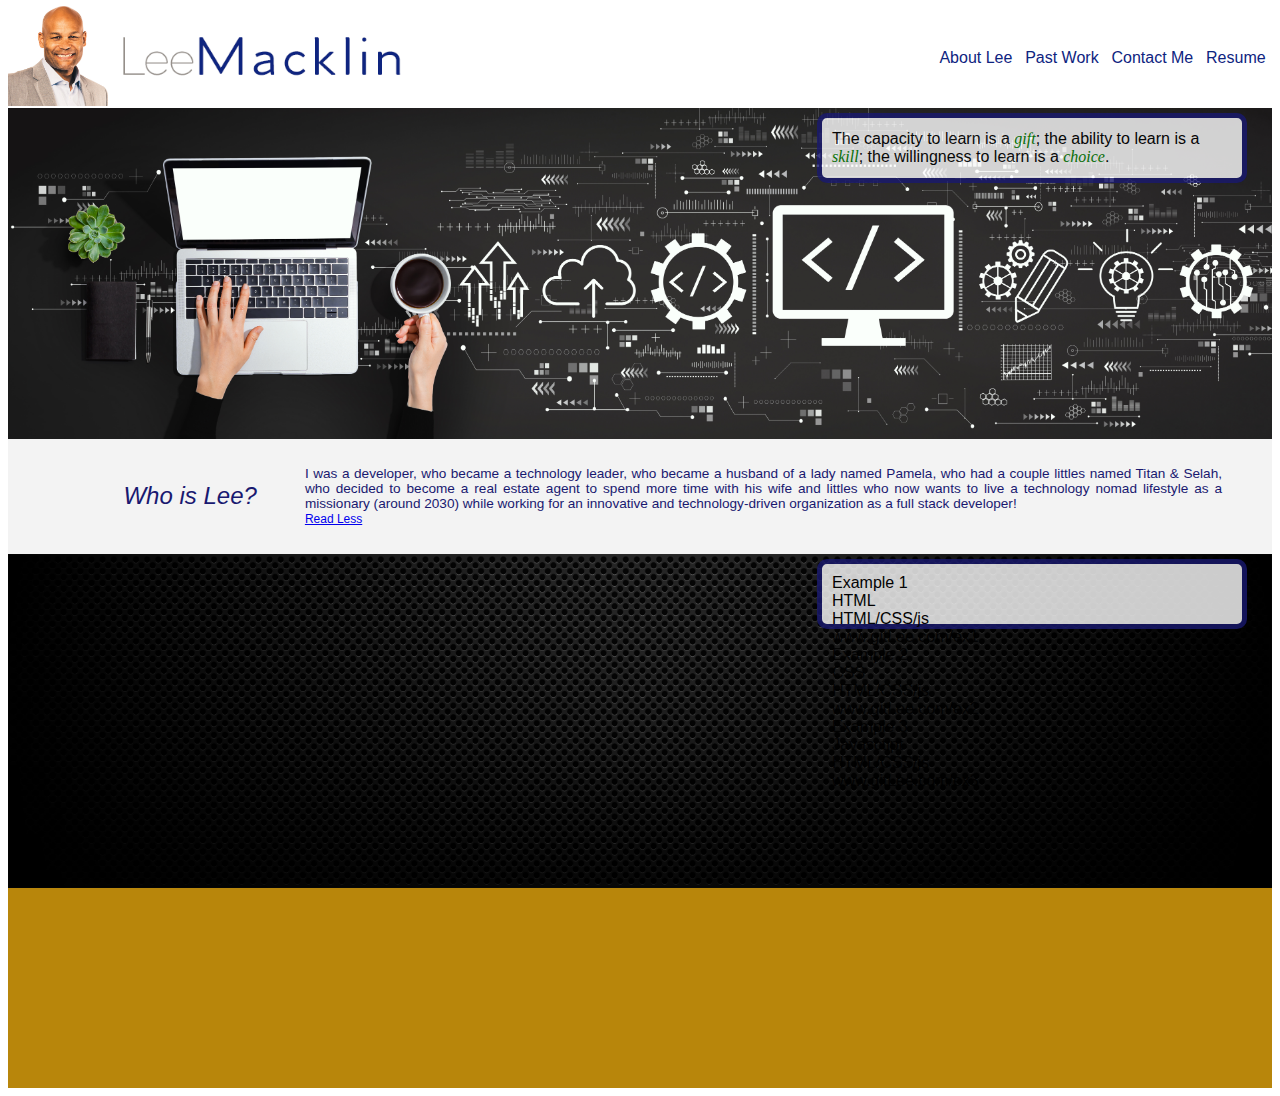
==== index.html @ adfc22ce "major upgrade" ====
<!DOCTYPE html>
<html lang="en">
    <head>
        <meta charset="UTF-8">
        <meta http-equiv="X-UA-Compatible" content="IE=edge">
        <meta name="viewport" content="width=device-width, initial-scale=1.0">
        <link rel="stylesheet" type="text/css" href="./assets/css/style.css" />
        <script src="./assets/js/portfolio.js"></script>
        <title>Lee Macklin's Work Portfolio</title>
    </head>
    <body>
        <div class="header-section">
            <div id="headshot">
                <img src="assets/images/Headshot.jpg">
            </div>
            <div id="namePlate">
                <img src="assets/images/name-plate.png">
            </div>
            <div id="topNav">
                <div class="navElement">About Lee</div>
                <div class="navElement">Past Work</div>
                <div class="navElement">Contact Me</div>
                <div class="navElement">Resume</div>
            </div>
        </div>
        <div class="banner">
            <img src="assets/images/banner.jpeg">
            <div class="bannerWin">
                <div>
                    The capacity to learn is a <span class="greenItalText">gift</span>; the ability to learn is a <span class="greenItalText">skill</span>; the willingness to learn is a <span class="greenItalText">choice</span>.
                </div>
            </div>
        </div>
        <div class="meetMe">
            <div id="whoIsLee" class="leftSide">Who is Lee?</div>
            <div id="whoLeeIs">
                <p>
                    I was a developer, who became a technology leader, who became a husband of a lady named Pamela, who had a couple littles named Titan & Selah, who decided to become 
                    <span id="moreLessDots">... </span><span id="moreLessText">a real estate agent to spend more time with his wife and littles who now wants to live a technology nomad lifestyle as a missionary (around 2030) while working for an innovative and technology-driven organization as a full stack developer!</span><br>
                    <a href="javascript:void(0);" id="moreLessBtn" onclick="moreLessFunction();">Read Less</a>
                </p>
            </div>
        </div>

        <div class="work">
            <img src="assets/images/portfolioBack.jpg">
            <div id="portfolioWin">
            </div>
        </div>
        
        <div class="contact">
        </div>
    </body>
    <script src="./assets/js/portfolioXML.js"></script>
</html>
---- assets/css/style.css ----
/**************************************************/
/*Author : Lee Macklin                            */
/*Date   : 5/2/2021                               */
/*Purpose: CSS for building out a portfolio of    */
/*         work performed for the purpose of      */
/*         marketing my skills to potential       */
/*         employers                              */
/**************** Globals *************************/
:root{
    --font-family: 'Verdana', 'Arial Narrow', Arial, sans-serif;
}

/**************************************************/
/************** Header-Section - Start ************/
/**************************************************/
.header-section {
    display: flex;
    height: 100px;
    margin: 0px;
    align-items: center;
    font-family: var(--font-family);
}

#headshot {
    order:1;
}
#headshot img{
    width: 100px;
    height: 100px;
}
#namePlate{
    order:2;
}
#namePlate img{
    height: auto;
    width: 300px;
}

#topNav{
    order:3;
    display:flex;
    margin-left:auto;
}

#topNav div{
    margin:.4em;
    color:rgb(14,36,127);
}

.navElement{
    font-size: 1em;
}

/************** Header-Section - End **************/

/**************************************************/
/************* Banner Section - Begin *************/
/**************************************************/
.banner, .work{
    display: flex;
    position: relative;
    width: auto;
    font-family: var(--font-family);
}

.banner img {
    width:100%
}

.bannerWin, #portfolioWin {
    right: 25px;
    top: 5px;
    height: 40px;
    width: 400px;
    opacity: 0.8;
    padding: 10px;
    position: absolute;
    background: #ffff;
    border: 5px solid midnightblue;
    border-radius: 10px;
  }

  .bannerWin, #portfolioWin div{
      align-content: center;
  }

  .greenItalText{
    font-family: Georgia, 'Times New Roman', Times, serif;
    font-style: italic;
    color: green;
  }
/************* Banner Section - End ***************/

/**************************************************/
/************* Meet Me Section - Begin ************/
/**************************************************/
.meetMe {
    display: flex;

    margin: 0px;
    padding-right: 50px;
    font-size: .85em;
    align-items: center;
    font-style: oblique;
    color:midnightblue;
    justify-content:space-around;
    font-family: var(--font-family);
    background-color:rgb(243, 243, 243);
} 

.leftSide {
    display: flex;
    position: relative;
    
    width: 50%;
    white-space: nowrap;
    font-size: 24px;
    padding-left: 1em;
    padding-right: 2em;
    align-items:flex-end;
    flex-direction: column;
    justify-content:flex-end;
    align-content: flex-end;
}

#whoLeeIs {
    font-style:normal;
    padding-top: 1em;
    padding-bottom: 1em;
    text-align: justify;
    text-justify: inter-word;
}

whoLeeIs p{
    text-align: justify;
    text-justify:distribute-all-lines;
}

#moreLessDots {display: none;}
#moreLessBtn{
    text-decoration: underline;
    font-size: 12px;
    font-weight: 5000;
}
#moreLessText {display: inline;}
/***************** Meet-Me End ********************/

/**************************************************/
/************* Work Section - Begin ************/
/**************************************************/

/* Shared Classes with Banner */
.work img {
    width:100%;
}

/***************** Work End ********************/

/**************************************************/
/************* Contact Section - Begin ************/
/**************************************************/
.contact {
    display: flex;

    height: 200px;
    background-color:darkgoldenrod;
}
/***************** Contact End ********************/
/**************Responsive CSS Start ********
@media(min-width:782px){
    body {
        display: flex;        
      }
}**/
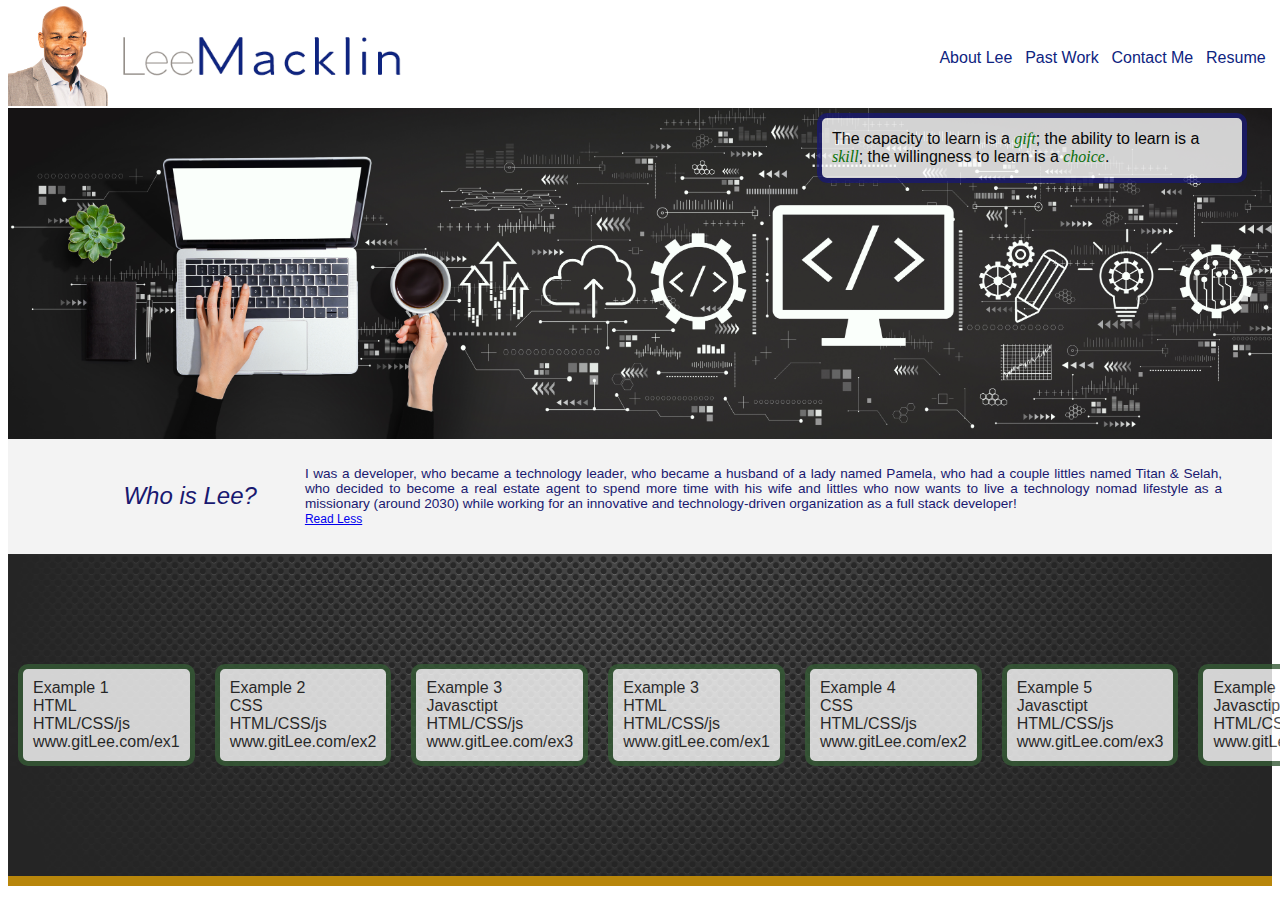
==== commit 94c926f4: "Portfolio boxes working with background and json" ====
--- a/index.html
+++ b/index.html
@@ -43,7 +43,6 @@
         </div>
 
         <div class="work">
-            <img src="assets/images/portfolioBack.jpg">
             <div id="portfolioWin">
             </div>
         </div>
--- a/assets/css/style.css
+++ b/assets/css/style.css
@@ -67,7 +67,7 @@
     width:100%
 }
 
-.bannerWin, #portfolioWin {
+.bannerWin {
     right: 25px;
     top: 5px;
     height: 40px;
@@ -150,8 +150,35 @@
 /**************************************************/
 
 /* Shared Classes with Banner */
-.work img {
-    width:100%;
+
+/*EACH portfolio example must get its' own overlay window */
+.work{
+    background-image: url("../images/portfolioBack.jpg");
+    background-size: cover;
+    opacity: .85;
+
+}
+
+#portfolioWin {
+    display: flex;
+    justify-content: flex-start;
+    align-content: space-between;
+    margin-top: 100px;
+    margin-bottom: 100px;
+}
+
+.example {
+    background-color: rgb(255, 255, 255);
+    border-radius: 10px;
+    margin: 10px;
+    height: auto;
+    width: auto;
+    opacity: 0.8;
+    padding: 10px;
+    position: relative;
+    background: #ffff;
+    border: 5px solid rgb(19, 63, 19);
+    border-radius: 10px;
 }
 
 /***************** Work End ********************/
@@ -162,7 +189,7 @@
 .contact {
     display: flex;
 
-    height: 200px;
+    height: 10px;
     background-color:darkgoldenrod;
 }
 /***************** Contact End ********************/
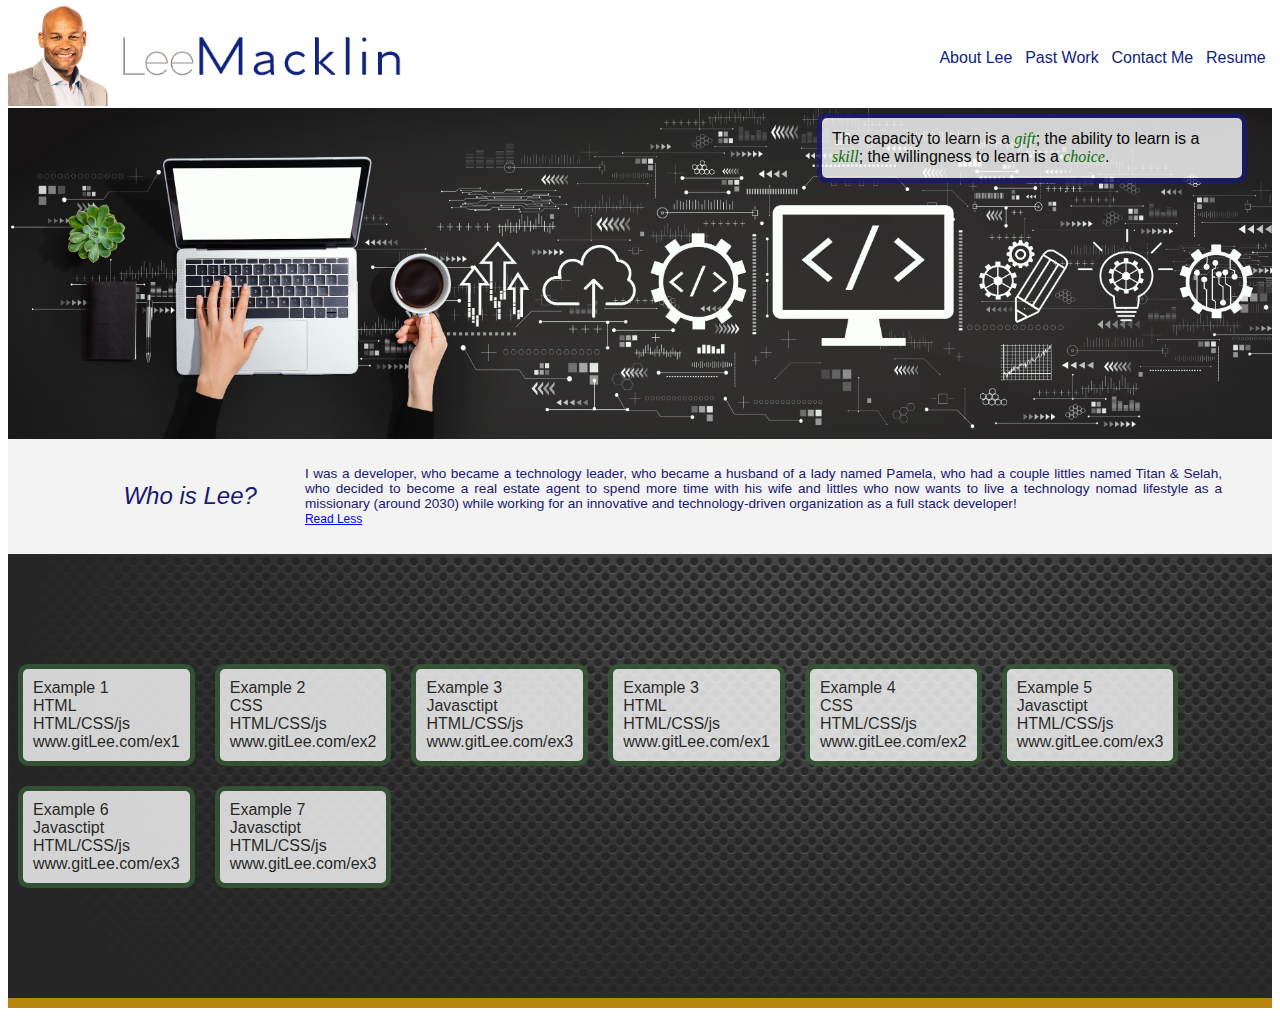
==== commit 922849fc: "Portfolio boxes are wrapping" ====
--- a/index.html
+++ b/index.html
@@ -41,12 +41,10 @@
                 </p>
             </div>
         </div>
-
         <div class="work">
             <div id="portfolioWin">
             </div>
         </div>
-        
         <div class="contact">
         </div>
     </body>
--- a/assets/css/style.css
+++ b/assets/css/style.css
@@ -161,8 +161,10 @@
 
 #portfolioWin {
     display: flex;
+
     justify-content: flex-start;
     align-content: space-between;
+    flex-wrap: wrap;
     margin-top: 100px;
     margin-bottom: 100px;
 }
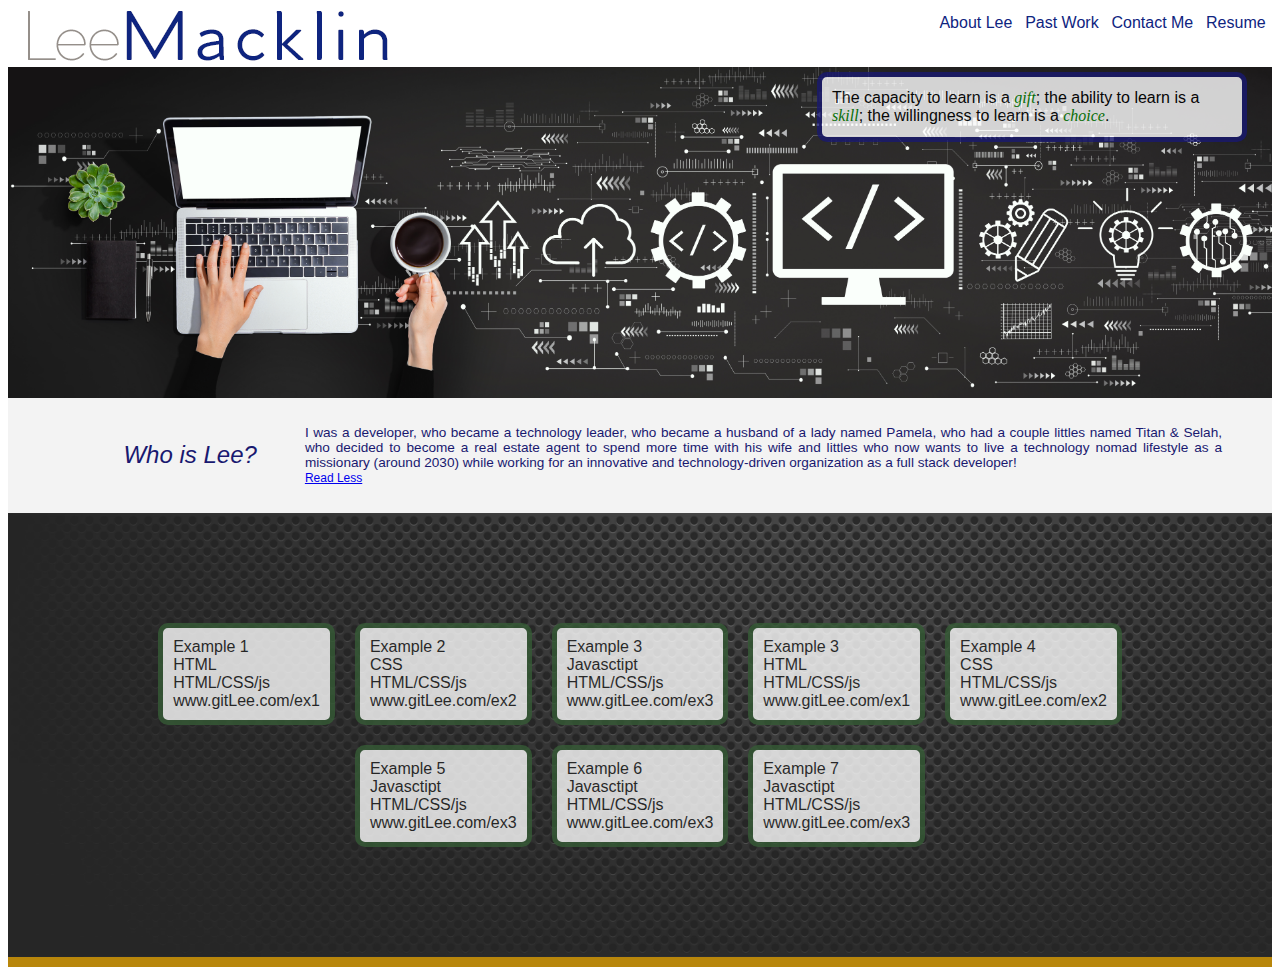
==== commit 2e7013f6: "fine tuning" ====
--- a/index.html
+++ b/index.html
@@ -11,7 +11,6 @@
     <body>
         <div class="header-section">
             <div id="headshot">
-                <img src="assets/images/Headshot.jpg">
             </div>
             <div id="namePlate">
                 <img src="assets/images/name-plate.png">
@@ -32,7 +31,7 @@
             </div>
         </div>
         <div class="meetMe">
-            <div id="whoIsLee" class="leftSide">Who is Lee?</div>
+            <div id="whoIsLee">Who is Lee?</div>
             <div id="whoLeeIs">
                 <p>
                     I was a developer, who became a technology leader, who became a husband of a lady named Pamela, who had a couple littles named Titan & Selah, who decided to become 
--- a/assets/css/style.css
+++ b/assets/css/style.css
@@ -15,31 +15,25 @@
 /**************************************************/
 .header-section {
     display: flex;
-    height: 100px;
-    margin: 0px;
-    align-items: center;
-    font-family: var(--font-family);
+    width: auto;
 }
 
 #headshot {
-    order:1;
+    background-image: url("../images/Headshot.jpg");
+    background-size: cover;
 }
-#headshot img{
-    width: 100px;
-    height: 100px;
+
 }
-#namePlate{
-    order:2;
-}
+
 #namePlate img{
     height: auto;
     width: 300px;
 }
 
 #topNav{
-    order:3;
     display:flex;
     margin-left:auto;
+    font-family: var(--font-family);
 }
 
 #topNav div{
@@ -58,6 +52,7 @@
 /**************************************************/
 .banner, .work{
     display: flex;
+    flex-wrap: wrap;
     position: relative;
     width: auto;
     font-family: var(--font-family);
@@ -108,7 +103,7 @@
     background-color:rgb(243, 243, 243);
 } 
 
-.leftSide {
+#whoIsLee {
     display: flex;
     position: relative;
     
@@ -131,7 +126,7 @@
     text-justify: inter-word;
 }
 
-whoLeeIs p{
+#whoLeeIs p{
     text-align: justify;
     text-justify:distribute-all-lines;
 }
@@ -162,11 +157,10 @@
 #portfolioWin {
     display: flex;
 
-    justify-content: flex-start;
-    align-content: space-between;
+    justify-content: center;
+    align-items: center;
     flex-wrap: wrap;
-    margin-top: 100px;
-    margin-bottom: 100px;
+    margin: 100px;
 }
 
 .example {
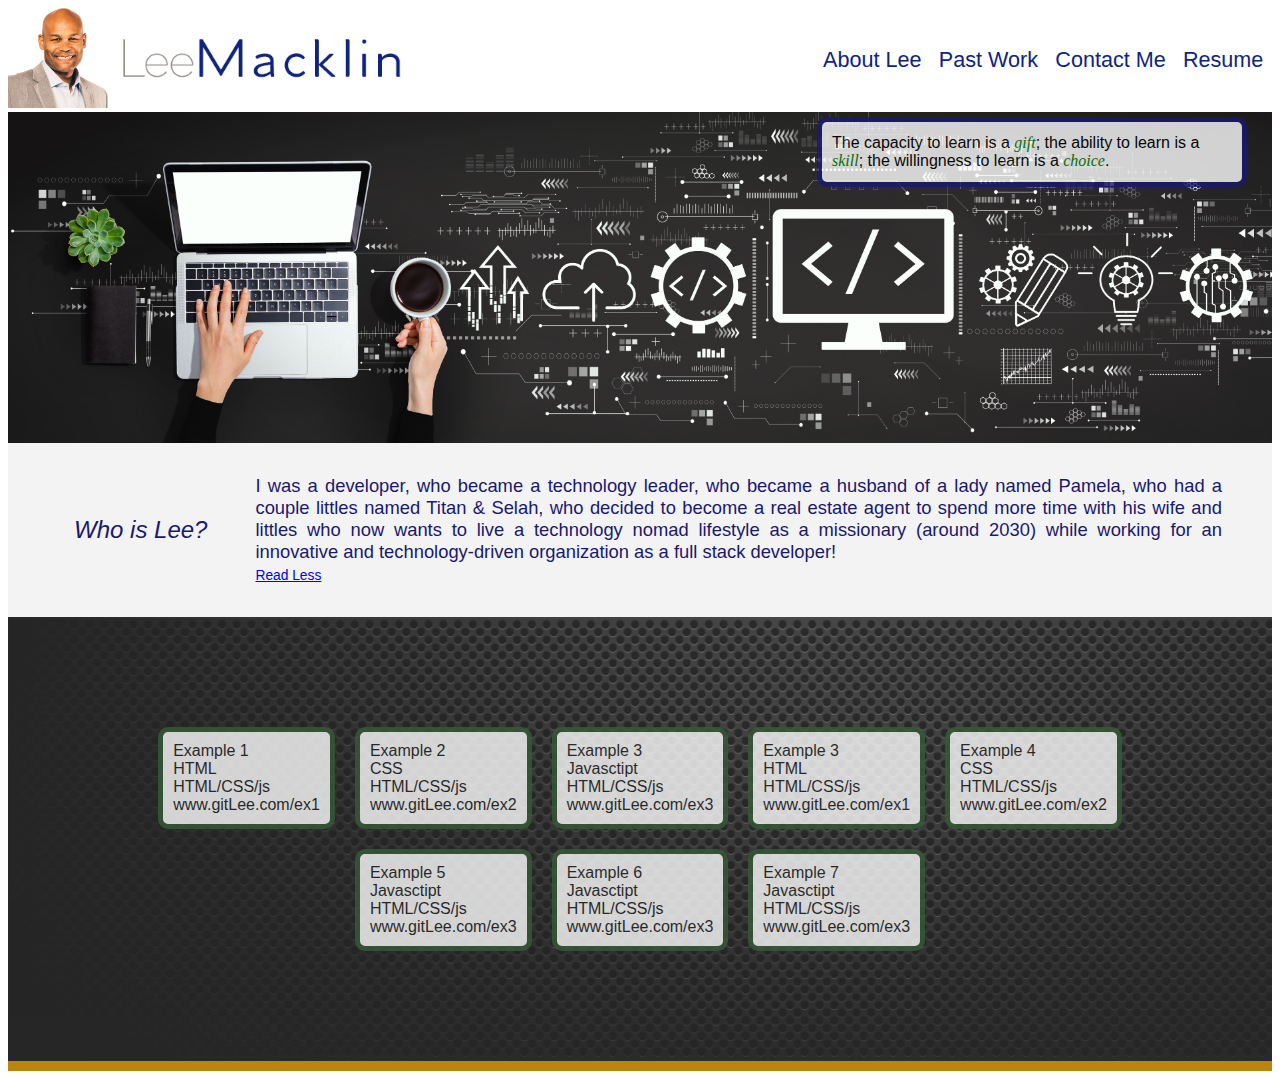
==== commit 065b797f: "more fine tuning" ====
--- a/index.html
+++ b/index.html
@@ -11,6 +11,7 @@
     <body>
         <div class="header-section">
             <div id="headshot">
+                <img src="assets/images/Headshot.jpg">
             </div>
             <div id="namePlate">
                 <img src="assets/images/name-plate.png">
--- a/assets/css/style.css
+++ b/assets/css/style.css
@@ -8,6 +8,7 @@
 /**************** Globals *************************/
 :root{
     --font-family: 'Verdana', 'Arial Narrow', Arial, sans-serif;
+    --font-size: 1.35em;
 }
 
 /**************************************************/
@@ -16,13 +17,17 @@
 .header-section {
     display: flex;
     width: auto;
+    align-items:center
 }
 
 #headshot {
-    background-image: url("../images/Headshot.jpg");
-    background-size: cover;
-}
-
+}
+
+#headshot  img{
+    margin: auto;
+    width: 100%;
+    max-width: 100px;
+    max-height:100%
 }
 
 #namePlate img{
@@ -33,6 +38,7 @@
 #topNav{
     display:flex;
     margin-left:auto;
+    font-size: var(--font-size);
     font-family: var(--font-family);
 }
 
@@ -50,7 +56,7 @@
 /**************************************************/
 /************* Banner Section - Begin *************/
 /**************************************************/
-.banner, .work{
+.banner{
     display: flex;
     flex-wrap: wrap;
     position: relative;
@@ -129,13 +135,13 @@
 #whoLeeIs p{
     text-align: justify;
     text-justify:distribute-all-lines;
+    font-size: var(--font-size);
 }
 
 #moreLessDots {display: none;}
 #moreLessBtn{
     text-decoration: underline;
-    font-size: 12px;
-    font-weight: 5000;
+    font-size: .75em;
 }
 #moreLessText {display: inline;}
 /***************** Meet-Me End ********************/
@@ -148,9 +154,15 @@
 
 /*EACH portfolio example must get its' own overlay window */
 .work{
+    display: flex;
+    
+    flex-wrap: wrap;
+    position: relative;
     background-image: url("../images/portfolioBack.jpg");
     background-size: cover;
     opacity: .85;
+    width: auto;
+    font-family: var(--font-family);
 
 }
 
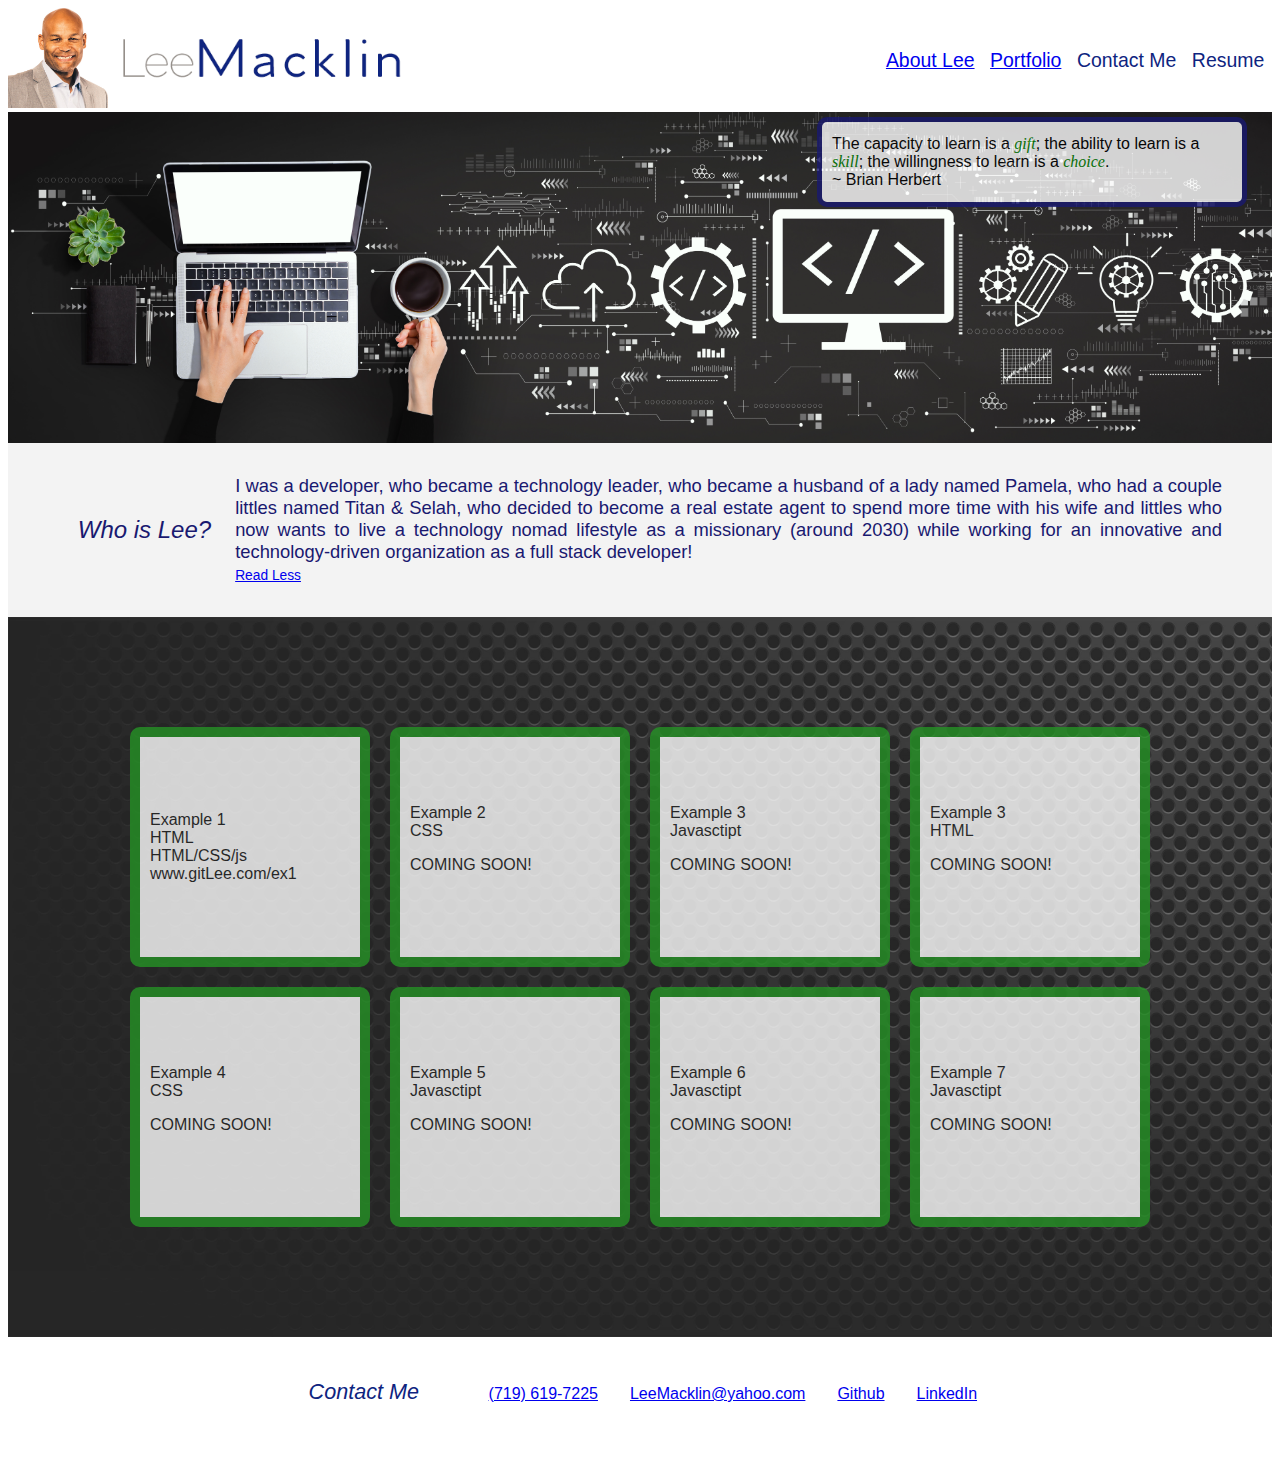
==== commit cae7ddec: "Code 'complete'" ====
--- a/index.html
+++ b/index.html
@@ -17,17 +17,28 @@
                 <img src="assets/images/name-plate.png">
             </div>
             <div id="topNav">
-                <div class="navElement">About Lee</div>
-                <div class="navElement">Past Work</div>
-                <div class="navElement">Contact Me</div>
-                <div class="navElement">Resume</div>
+                <div class="navElement">
+                    <a href="#whoIsLee">About Lee</a>
+                </div>
+                <div class="navElement">
+                    <a href="#work">Portfolio</a>
+                </div>
+                <div class="navElement">
+                    <a id="#contact">Contact Me</a>
+                </div>
+                <div class="navElement">
+                    <a id="#resume">Resume</a>
+                </div>
             </div>
         </div>
         <div class="banner">
             <img src="assets/images/banner.jpeg">
             <div class="bannerWin">
                 <div>
-                    The capacity to learn is a <span class="greenItalText">gift</span>; the ability to learn is a <span class="greenItalText">skill</span>; the willingness to learn is a <span class="greenItalText">choice</span>.
+                    The capacity to learn is a <span class="greenItalText">gift</span>; 
+                    the ability to learn is a <span class="greenItalText">skill</span>; 
+                    the willingness to learn is a <span class="greenItalText">choice</span>.<br>
+                    <span id="quoteAuthor">~ Brian Herbert</span>
                 </div>
             </div>
         </div>
@@ -41,11 +52,26 @@
                 </p>
             </div>
         </div>
-        <div class="work">
+        <div id="work">
             <div id="portfolioWin">
             </div>
         </div>
         <div class="contact">
+            <div id="contactMe"><p>Contact Me</p></div>
+            <div id="contactMethods">
+                <div id="phoneNumber">
+                    <p><a href="tel:719-619-7225">(719) 619-7225</a></p>
+                </div>
+                <div id="email">
+                    <p><a href="mailto:leemacklin@yahoo.com">LeeMacklin@yahoo.com</a></p>
+                </div>
+                <div id="github">
+                    <p><a href="https://github.com/macktrain">Github</a></p>
+                </div>
+                <div id="linkedIn">
+                    <p><a href="https://www.linkedin.com/in/leemacklin/">LinkedIn</a></p>
+                </div>
+            </div>
         </div>
     </body>
     <script src="./assets/js/portfolioXML.js"></script>
--- a/assets/css/style.css
+++ b/assets/css/style.css
@@ -17,10 +17,8 @@
 .header-section {
     display: flex;
     width: auto;
-    align-items:center
-}
-
-#headshot {
+    align-items:center;
+    flex-wrap: wrap;
 }
 
 #headshot  img{
@@ -48,7 +46,12 @@
 }
 
 .navElement{
-    font-size: 1em;
+    white-space: nowrap;
+    font-size: .9em;
+}
+
+#quoteAuthor{
+    flex-direction:column-reverse;
 }
 
 /************** Header-Section - End **************/
@@ -71,7 +74,7 @@
 .bannerWin {
     right: 25px;
     top: 5px;
-    height: 40px;
+    height: 60px;
     width: 400px;
     opacity: 0.8;
     padding: 10px;
@@ -117,7 +120,7 @@
     white-space: nowrap;
     font-size: 24px;
     padding-left: 1em;
-    padding-right: 2em;
+    padding-right: 1em;
     align-items:flex-end;
     flex-direction: column;
     justify-content:flex-end;
@@ -137,6 +140,11 @@
     text-justify:distribute-all-lines;
     font-size: var(--font-size);
 }
+#howToContact div p{
+    text-align: justify;
+    text-justify:distribute-all-lines;
+    font-size: var(--font-size);
+}
 
 #moreLessDots {display: none;}
 #moreLessBtn{
@@ -153,9 +161,9 @@
 /* Shared Classes with Banner */
 
 /*EACH portfolio example must get its' own overlay window */
-.work{
-    display: flex;
-    
+#work{
+    display: flex;
+
     flex-wrap: wrap;
     position: relative;
     background-image: url("../images/portfolioBack.jpg");
@@ -177,7 +185,6 @@
 
 .example {
     background-color: rgb(255, 255, 255);
-    border-radius: 10px;
     margin: 10px;
     height: auto;
     width: auto;
@@ -185,8 +192,10 @@
     padding: 10px;
     position: relative;
     background: #ffff;
-    border: 5px solid rgb(19, 63, 19);
+    border: 10px solid green;
     border-radius: 10px;
+    width:200px;
+    height:200px;
 }
 
 /***************** Work End ********************/
@@ -194,16 +203,44 @@
 /**************************************************/
 /************* Contact Section - Begin ************/
 /**************************************************/
+
 .contact {
     display: flex;
-
-    height: 10px;
-    background-color:darkgoldenrod;
-}
+    width: auto;
+    flex-wrap: wrap;
+    justify-content:center;
+    align-items: baseline;
+    text-align:center;
+}
+
+#contactMe p{
+    position: relative;
+    padding-left: 1em;
+    padding-right: 1em;
+    font-style: italic;
+    font-size: var(--font-size);
+}
+
+.contact div {
+    margin:1em;
+    color:rgb(14,36,127);
+    font-family: var(--font-family);
+}
+
+#contactMethods{
+    display:flex; 
+    flex-wrap: wrap;
+}
+
+#contactMethods div p {
+    white-space: nowrap;
+}
+
 /***************** Contact End ********************/
-/**************Responsive CSS Start ********
-@media(min-width:782px){
-    body {
-        display: flex;        
-      }
-}**/+/**************Responsive CSS Start ********/
+@media(max-width:782px){
+    #topNav {
+        flex-direction: row;
+        align-items: center;
+    }
+}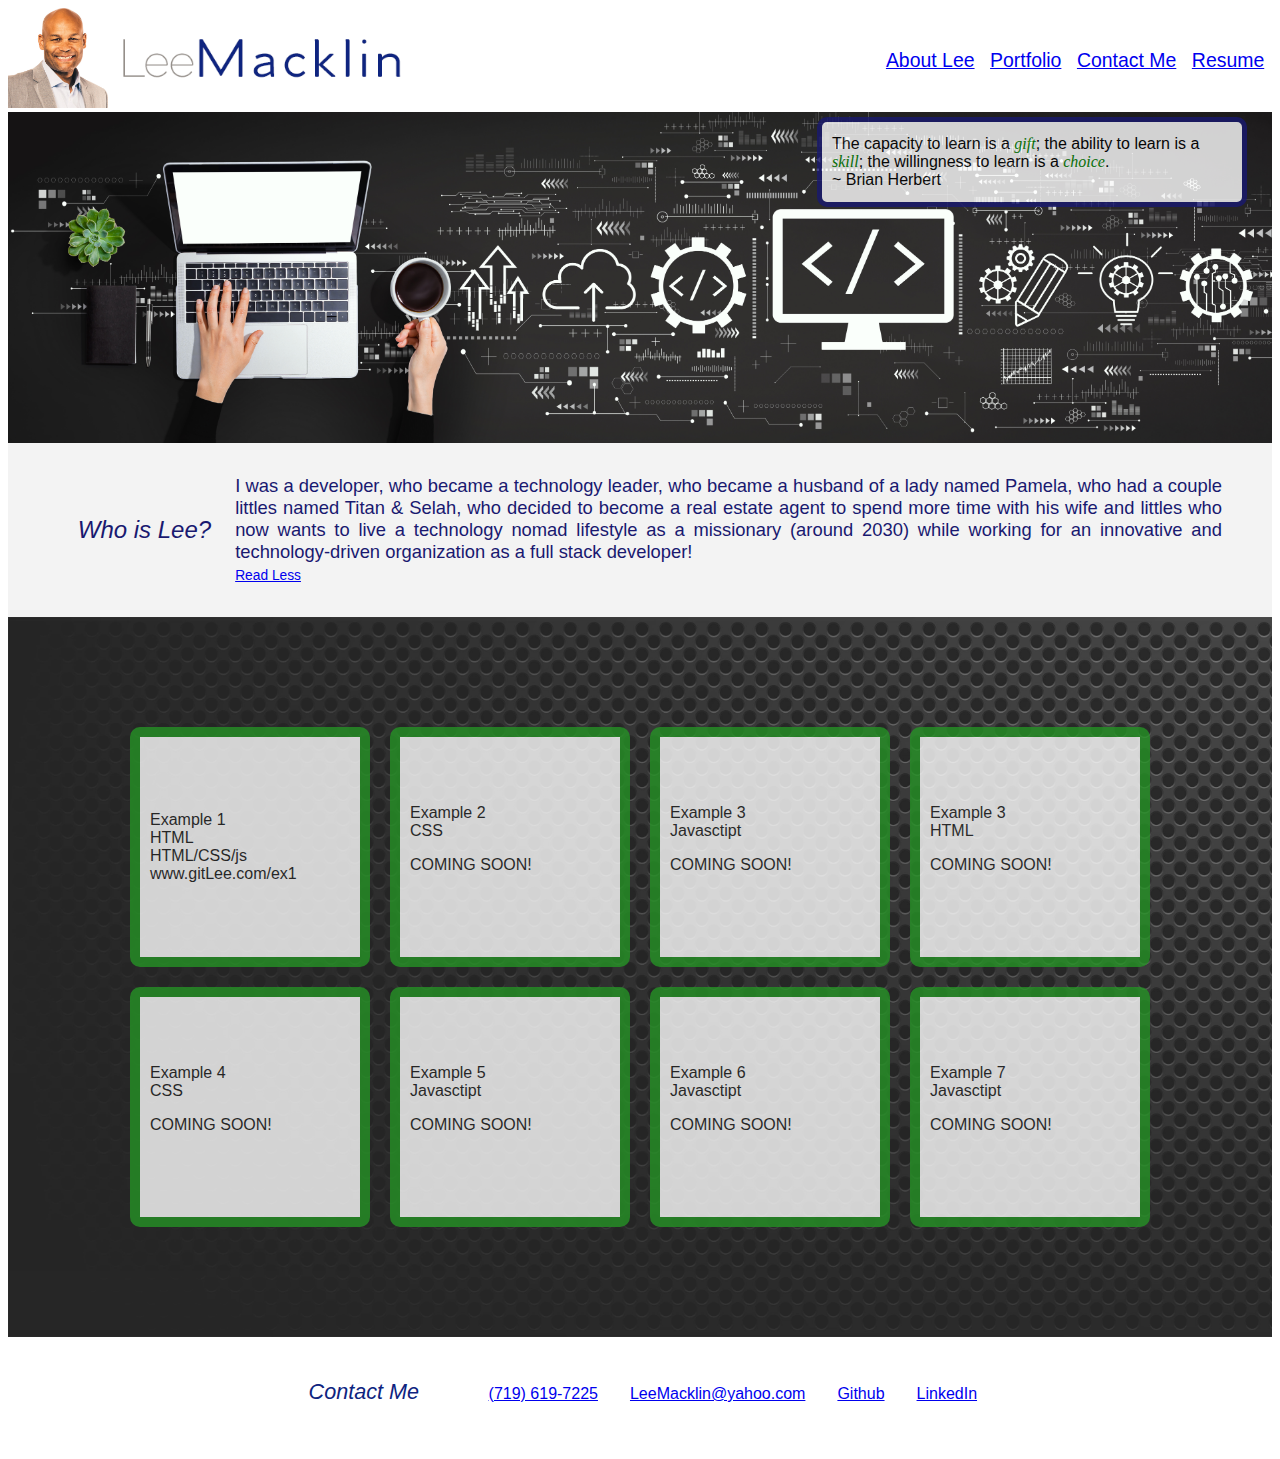
==== commit 061cce95: "Added Resume" ====
--- a/index.html
+++ b/index.html
@@ -24,10 +24,10 @@
                     <a href="#work">Portfolio</a>
                 </div>
                 <div class="navElement">
-                    <a id="#contact">Contact Me</a>
+                    <a href="#contact">Contact Me</a>
                 </div>
                 <div class="navElement">
-                    <a id="#resume">Resume</a>
+                    <a href="resume.html">Resume</a>
                 </div>
             </div>
         </div>
@@ -56,7 +56,7 @@
             <div id="portfolioWin">
             </div>
         </div>
-        <div class="contact">
+        <div class="contact" id="contact">
             <div id="contactMe"><p>Contact Me</p></div>
             <div id="contactMethods">
                 <div id="phoneNumber">
